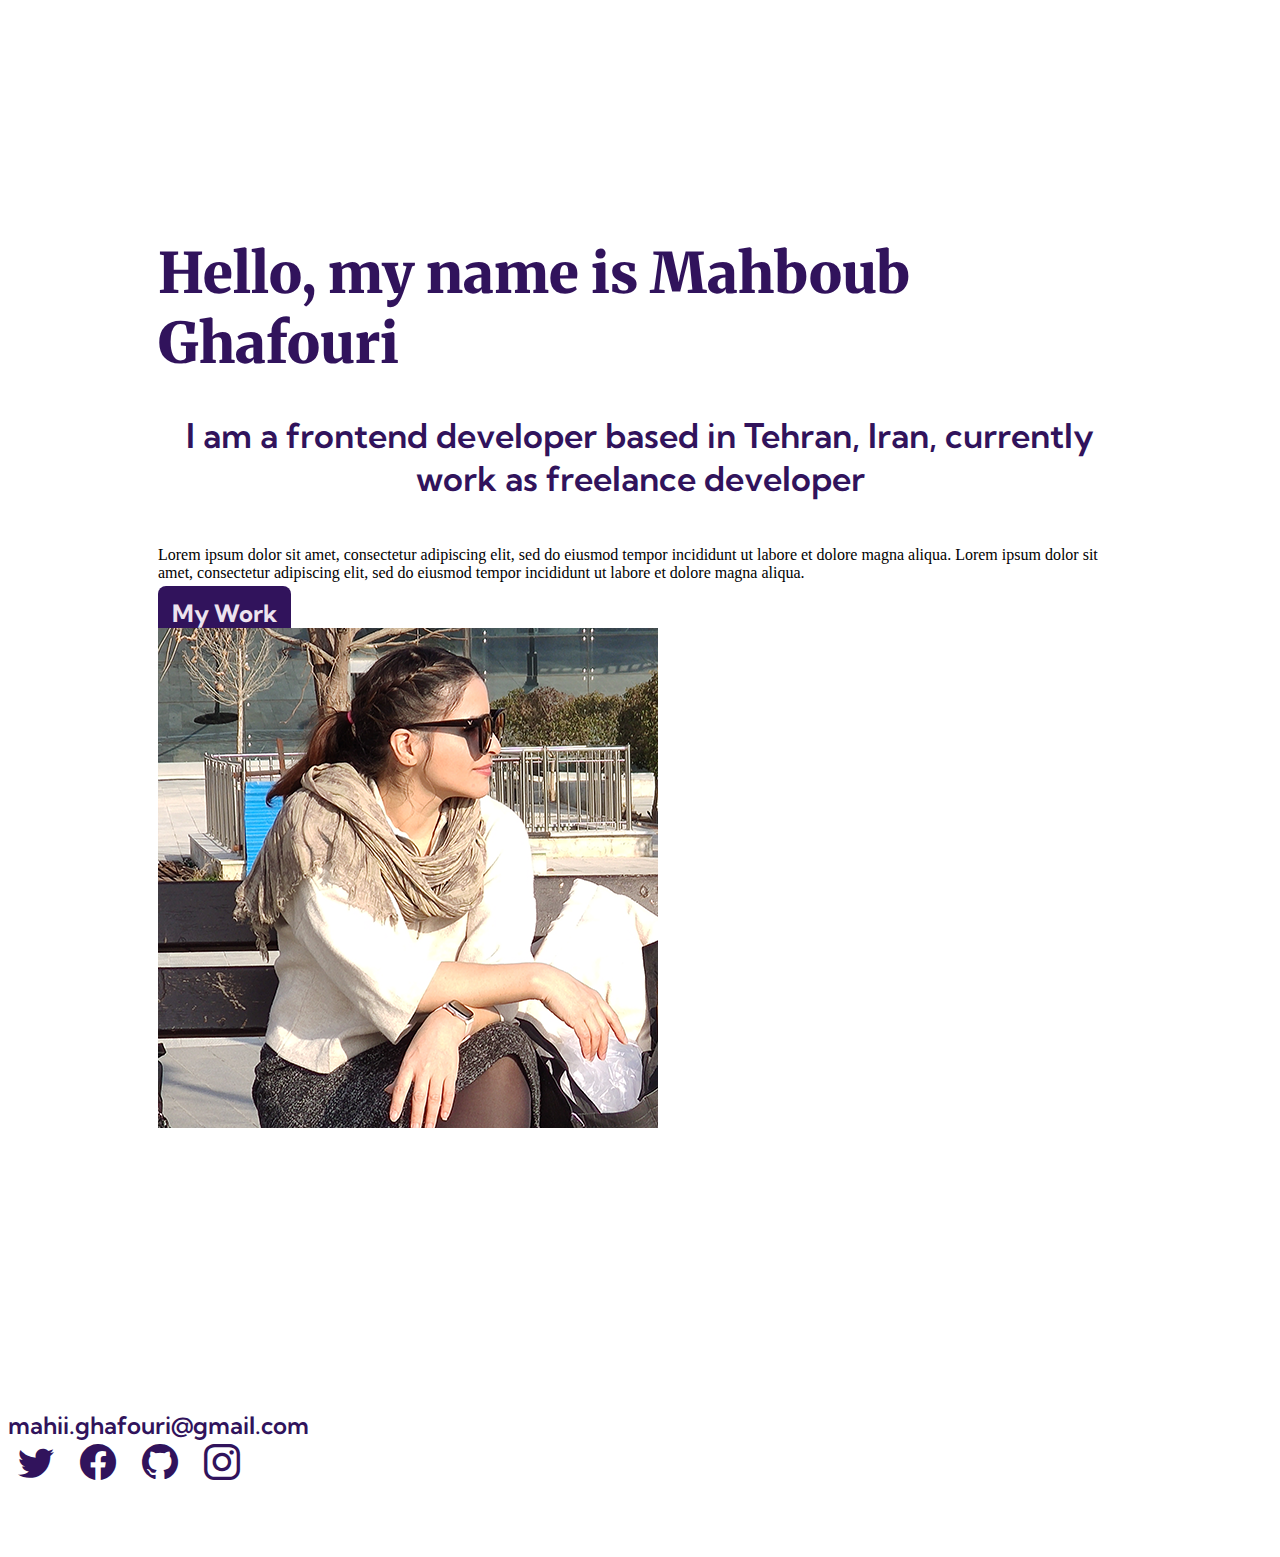
==== about.html @ 07fc42e8 "about page added" ====
<!DOCTYPE html>
<html lang="en">
  <head>
    <meta charset="UTF-8" />
    <meta name="viewport" content="width=device-width, initial-scale=1.0" />
    <title>About me</title>

    <link
      href="https://cdn.jsdelivr.net/npm/bootstrap@5.3.1/dist/css/bootstrap.min.css"
      rel="stylesheet"
      integrity="sha384-4bw+/aepP/YC94hEpVNVgiZdgIC5+VKNBQNGCHeKRQN+PtmoHDEXuppvnDJzQIu9"
      crossorigin="anonymous"
    />
    <link rel="stylesheet" href="style/style.css" />
    <link rel="preconnect" href="https://fonts.googleapis.com" />
    <link rel="preconnect" href="https://fonts.gstatic.com" crossorigin />
    <link
      href="https://fonts.googleapis.com/css2?family=Kumbh+Sans:wght@400;600;700&family=Merriweather:ital,wght@0,700;0,900;1,900&display=swap"
      rel="stylesheet"
    />
    <link
      rel="stylesheet"
      href="https://cdn.jsdelivr.net/npm/bootstrap-icons@1.10.5/font/bootstrap-icons.css"
    />
  </head>
  <body>
    <div class="container-fluid">
      <div class="hero">
        <div class="row">
          <div class="col-md">
            <h1>Hello, my name is Mahboub Ghafouri</h1>
            <h2>
              I am a frontend developer based in Tehran, Iran, currently work as
              freelance developer
            </h2>
            <p>
              Lorem ipsum dolor sit amet, consectetur adipiscing elit, sed do
              eiusmod tempor incididunt ut labore et dolore magna aliqua. Lorem
              ipsum dolor sit amet, consectetur adipiscing elit, sed do eiusmod
              tempor incididunt ut labore et dolore magna aliqua.
            </p>
            <a href="#">My Work</a>
          </div>
          <div class="col-md image-box">
            <img
              class="portfolio-img rounded"
              src="images/portfolio pic.png"
              alt="portfolio image"
            />
          </div>
        </div>
      </div>
      <div class="footer d-flex flex-column">
        <a href="mailto:mahii.ghafouri@gmail.com">mahii.ghafouri@gmail.com</a>
        <div class="social">
          <a href="https://twitter.com/">
            <i class="bi bi-twitter"></i>
          </a>
          <a href="https://facebook.com">
            <i class="bi bi-facebook"></i>
          </a>
          <a href="https://github.com/mahboub8061">
            <i class="bi bi-github"></i>
          </a>
          <a
            href="https://instagram.com/mahboub_ghafouri?idshid=NzZIODBkYWE4Ng=="
          >
            <i class="bi bi-instagram"></i>
          </a>
        </div>
      </div>
    </div>
    <script
      src="https://cdn.jsdelivr.net/npm/bootstrap@5.3.1/dist/js/bootstrap.bundle.min.js"
      integrity="sha384-HwwvtgBNo3bZJJLYd8oVXjrBZt8cqVSpeBNS5n7C8IVInixGAoxmnlMuBnhbgrkm"
      crossorigin="anonymous"
    ></script>
  </body>
</html>
---- style/style.css ----
:root {
  --primary-color: #31135c;
  --secondary-color: #9d61a9;
  --bg-color: #ede3ef;
}
.hero {
  display: flex;
  flex-direction: column;
  align-items: center;
  margin-top: 50px;
  padding: 150px;
}
h1 {
  font-family: "Merriweather", serif;
  font-size: 56px;
  color: var(--primary-color);
  font-weight: 900;
  margin-bottom: 36px;
}
h2 {
  font-size: 34px;
  color: var(--primary-color);
  font-weight: 600;
  font-family: "Kumbh Sans", sans-serif;
  text-align: center;
  margin-bottom: 46px;
}

.hero a {
  font-family: "Kumbh Sans", sans-serif;
  font-size: 24px;
  text-decoration: none;
  color: var(--bg-color);
  padding: 12px 14px;
  background-color: var(--primary-color);
  border-radius: 8px;
  font-weight: 700;
}
.works {
  padding-left: 200px;
  padding-right: 200px;
  background-color: var(--bg-color);
  padding-bottom: 100px;
}
h3 {
  font-family: "Merriweather", serif;
  font-weight: 700;
  font-size: 40px;
  color: var(--primary-color);
}
h4 {
  font-family: "Merriweather", serif;
  font-weight: 700;
  font-size: 34px;
  color: var(--primary-color);
}
.app-button {
  background-color: var(--primary-color);
  font-family: "Kumbh Sans", sans-serif;
  font-size: 20px;
  font-weight: 700;
  color: var(--bg-color);
}

.works p {
  font-size: 20px;
  color: var(--primary-color);
}
.title {
  text-align: center;
  margin-top: 36px;
  margin-bottom: 64px;
}

.image img {
  max-width: 600px;
  height: auto;
}
.row {
  margin-bottom: 64px;
}

.footer {
  padding-top: 64px;
  align-items: center;
  padding-bottom: 64px;
}
.footer a {
  font-family: "Kumbh Sans", sans-serif;
  font-size: 24px;
  color: var(--primary-color);
  text-decoration: none;
  font-weight: 600;
  margin-bottom: 40px;
}
.social i {
  font-size: 36px;
  color: var(--primary-color);
  margin: 10px;
}
@media (max-width: 768px) {
  .hero {
    padding: 30px;
    text-align: center;
  }
  h1 {
    font-size: 26px;
  }
  h2 {
    font-size: 18px;
  }
  h3 {
    font-size: 24px;
  }
  h4 {
    font-size: 20px;
    text-align: center;
  }
  p {
    font-size: 16px;
  }
  .works {
    padding-left: 24px;
    padding-right: 24px;
  }
  .description {
    text-align: center;
  }

  .hero a {
    font-size: 16px;
  }
  .app-button {
    font-size: 16px;
  }
  .image {
    display: none;
  }
  .footer a {
    font-size: 16px;
  }
}

/* about page */
.portfilio-img {
  max-width: 100%;
  height: auto;
  padding: 20px;
}
.image-box {
  border-radius: 50px;
}
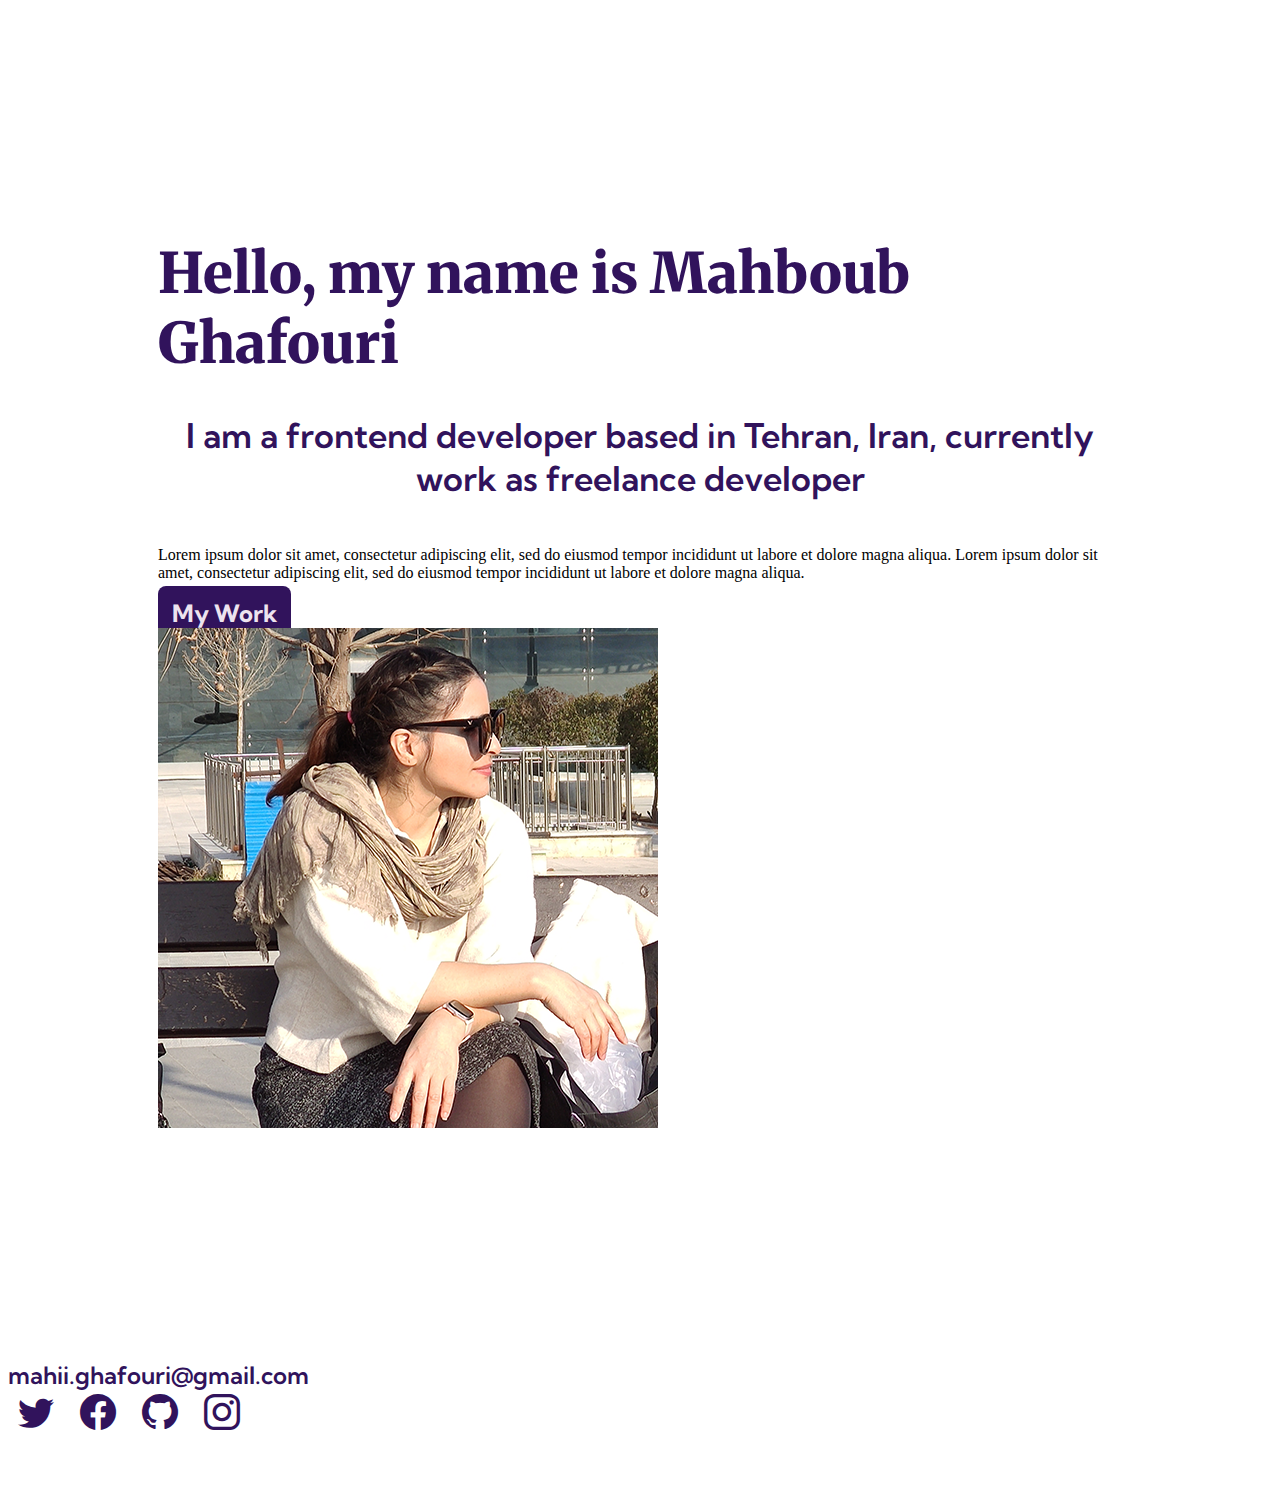
==== commit cad3f087: "some edit on about page" ====
--- a/about.html
+++ b/about.html
@@ -27,7 +27,7 @@
     <div class="container-fluid">
       <div class="hero">
         <div class="row">
-          <div class="col-md">
+          <div class="col-md about d-flex flex-column">
             <h1>Hello, my name is Mahboub Ghafouri</h1>
             <h2>
               I am a frontend developer based in Tehran, Iran, currently work as
--- a/style/style.css
+++ b/style/style.css
@@ -7,8 +7,8 @@
   display: flex;
   flex-direction: column;
   align-items: center;
-  margin-top: 50px;
-  padding: 150px;
+  margin-top: 100px;
+  padding: 100px 150px 100px 150px;
 }
 h1 {
   font-family: "Merriweather", serif;
@@ -150,3 +150,7 @@
 .image-box {
   border-radius: 50px;
 }
+
+.about a {
+  align-self: center;
+}
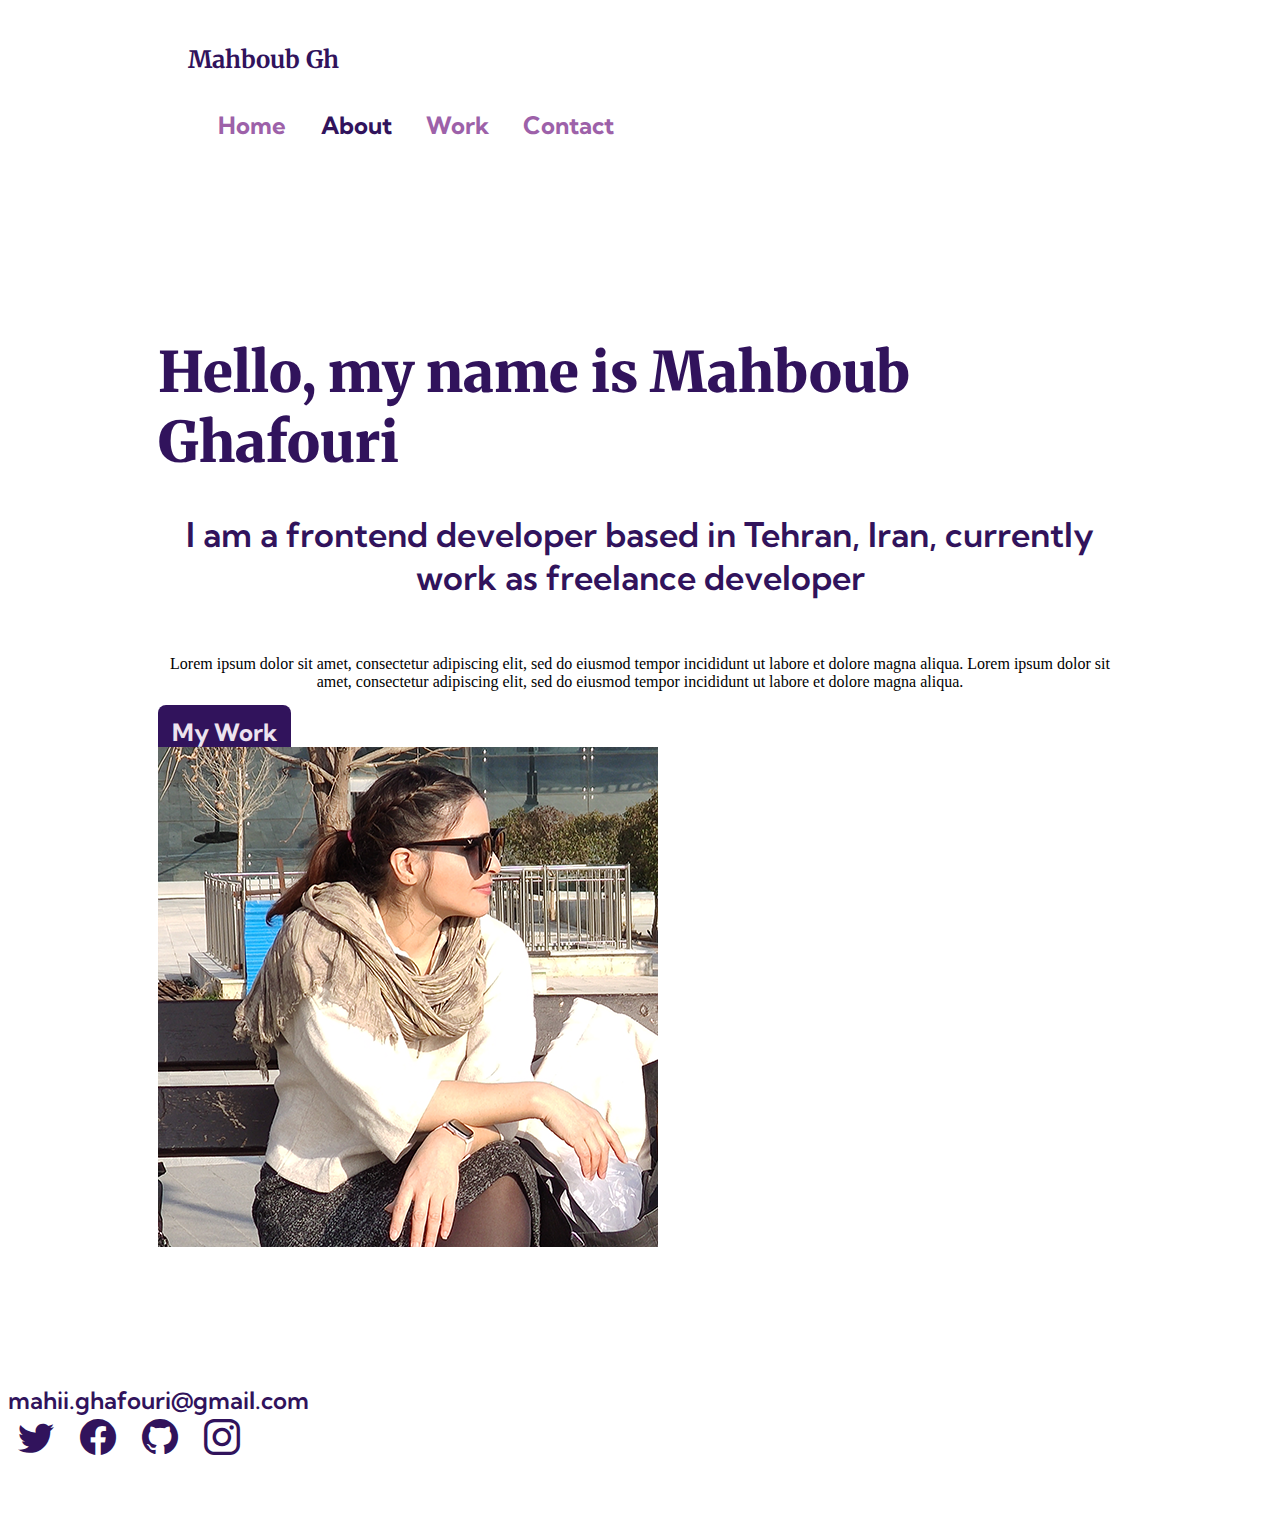
==== commit 47b76aa6: "final touch and seo" ====
--- a/about.html
+++ b/about.html
@@ -25,6 +25,25 @@
   </head>
   <body>
     <div class="container-fluid">
+      <div class="container-fluid">
+        <nav class="d-flex justify-content-between">
+          <h5>Mahboub Gh</h5>
+          <ul class="top-menu">
+            <li><a class="inactive" title="Homepage" href="/">Home </a></li>
+            <li>
+              <a class="active" title="About Mahi" href="/about.html">About</a>
+            </li>
+            <li>
+              <a class="inactive" title="Mahi's Work" href="/work.html">Work</a>
+            </li>
+            <li>
+              <a class="inactive" title="contact Mahi" href="/contact.html"
+                >Contact</a
+              >
+            </li>
+          </ul>
+        </nav>
+      </div>
       <div class="hero">
         <div class="row">
           <div class="col-md about d-flex flex-column">
@@ -39,7 +58,7 @@
               ipsum dolor sit amet, consectetur adipiscing elit, sed do eiusmod
               tempor incididunt ut labore et dolore magna aliqua.
             </p>
-            <a href="#">My Work</a>
+            <a href="/work.html">My Work</a>
           </div>
           <div class="col-md image-box">
             <img
--- a/style/style.css
+++ b/style/style.css
@@ -8,7 +8,7 @@
   flex-direction: column;
   align-items: center;
   margin-top: 100px;
-  padding: 100px 150px 100px 150px;
+  padding: 60px 150px 60px 150px;
 }
 h1 {
   font-family: "Merriweather", serif;
@@ -42,6 +42,16 @@
   background-color: var(--bg-color);
   padding-bottom: 100px;
 }
+.works a {
+  font-family: "Kumbh Sans", sans-serif;
+  font-size: 20px;
+  text-decoration: none;
+  color: var(--bg-color);
+  padding: 12px 14px;
+  background-color: var(--primary-color);
+  border-radius: 8px;
+  font-weight: 700;
+}
 h3 {
   font-family: "Merriweather", serif;
   font-weight: 700;
@@ -50,10 +60,49 @@
 }
 h4 {
   font-family: "Merriweather", serif;
-  font-weight: 700;
-  font-size: 34px;
-  color: var(--primary-color);
-}
+  font-weight: 900;
+  font-size: 26px;
+  color: var(--primary-color);
+  font-style: italic;
+}
+h5 {
+  font-family: "Merriweather", serif;
+  font-weight: 700;
+  font-size: 24px;
+  color: var(--primary-color);
+}
+nav {
+  margin-top: 44px;
+  margin-left: 180px;
+  margin-right: 180px;
+}
+.top-menu {
+  margin: 0px;
+  padding: 0px;
+}
+.top-menu li {
+  display: inline;
+  margin-left: 30px;
+  line-height: 20px;
+}
+.active {
+  color: var(--primary-color);
+}
+.inactive {
+  color: var(--secondary-color);
+}
+.top-menu li a {
+  text-decoration: none;
+  font-family: "Kumbh Sans", sans-serif;
+  font-weight: 700;
+  font-size: 24px;
+  transition: all 150ms ease-in-out;
+}
+.top-menu li a:hover,
+acttive {
+  color: var(--primary-color);
+}
+
 .app-button {
   background-color: var(--primary-color);
   font-family: "Kumbh Sans", sans-serif;
@@ -81,8 +130,9 @@
 }
 
 .footer {
-  padding-top: 64px;
+  padding-top: 10px;
   align-items: center;
+
   padding-bottom: 64px;
 }
 .footer a {
@@ -99,6 +149,16 @@
   margin: 10px;
 }
 @media (max-width: 768px) {
+  .top-menu li a {
+    font-size: 16px;
+  }
+  .top-menu li {
+    margin-left: 5px;
+  }
+  nav {
+    margin-left: 0px;
+    margin-right: 0px;
+  }
   .hero {
     padding: 30px;
     text-align: center;
@@ -115,6 +175,9 @@
   h4 {
     font-size: 20px;
     text-align: center;
+  }
+  h5 {
+    font-size: 16px;
   }
   p {
     font-size: 16px;
@@ -154,3 +217,27 @@
 .about a {
   align-self: center;
 }
+/* work page */
+.work-gallery h4,
+p {
+  text-align: center;
+  padding: 10px;
+}
+.hello {
+  text-decoration: none;
+  font-size: 30px;
+  font-family: "Kumbh Sans", sans-serif;
+
+  color: var(--primary-color);
+  font-weight: bold;
+  padding: 10px;
+}
+.icon {
+  font-size: 36px;
+  color: var(--primary-color);
+  padding: 10px;
+}
+.contact-me {
+  background-color: var(--bg-color);
+  padding: 30px 0px 50px 0px;
+}
